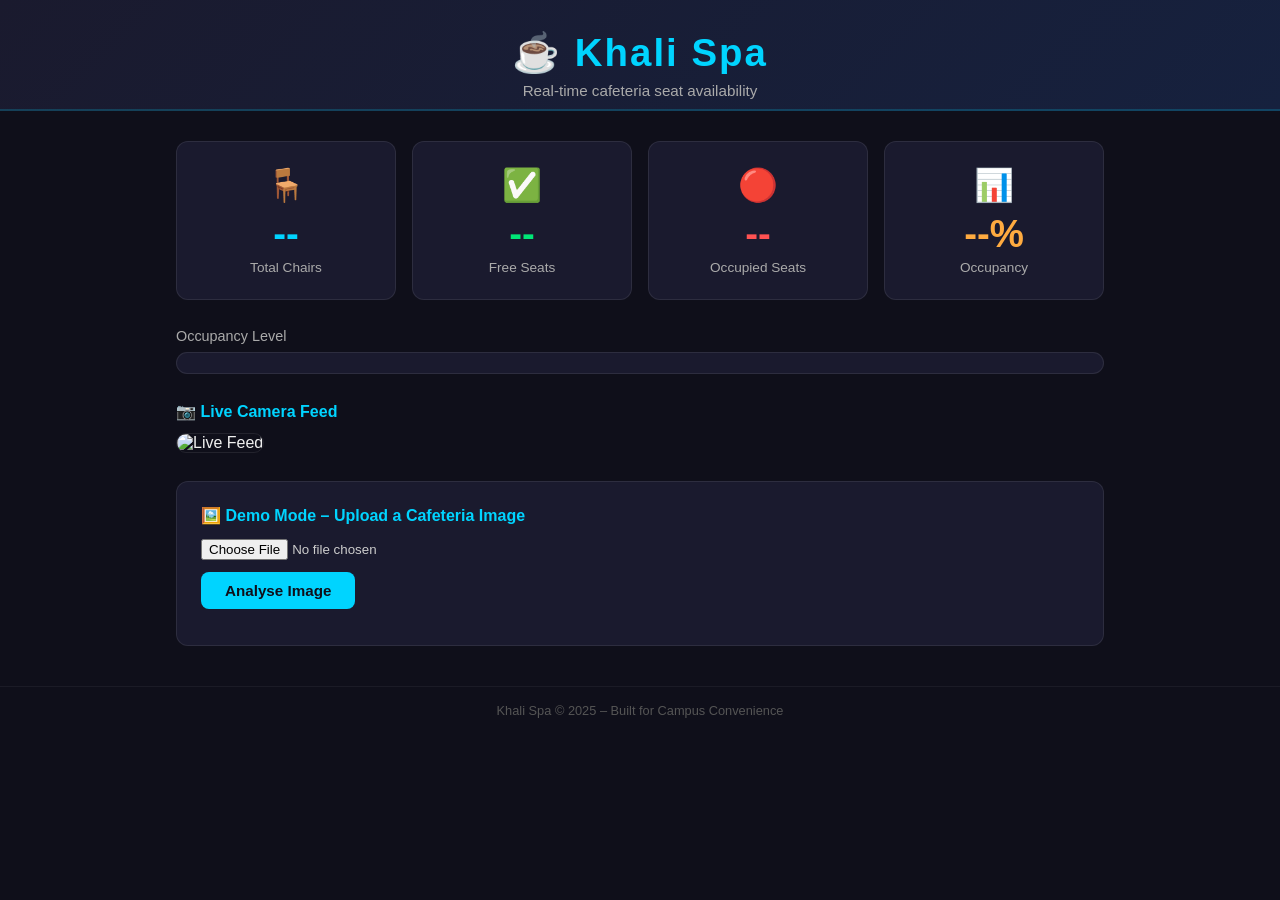
==== templates/index.html @ c9c17c33 "Initial commit - Khali Spot MVP" ====
<!DOCTYPE html>
<html lang="en">
<head>
  <meta charset="UTF-8" />
  <meta name="viewport" content="width=device-width, initial-scale=1.0"/>
  <title>Khali Spa – Cafeteria Seat Availability</title>
  <link rel="stylesheet" href="/static/css/style.css" />
</head>
<body>

  <header>
    <h1>☕ Khali Spa</h1>
    <p>Real-time cafeteria seat availability</p>
  </header>

  <main>

    <!-- ── Live Stats Cards ── -->
    <section class="stats-grid">
      <div class="card total">
        <span class="icon">🪑</span>
        <h2 id="total">--</h2>
        <p>Total Chairs</p>
      </div>
      <div class="card free">
        <span class="icon">✅</span>
        <h2 id="free">--</h2>
        <p>Free Seats</p>
      </div>
      <div class="card occupied">
        <span class="icon">🔴</span>
        <h2 id="occupied">--</h2>
        <p>Occupied Seats</p>
      </div>
      <div class="card percent">
        <span class="icon">📊</span>
        <h2 id="percent">--%</h2>
        <p>Occupancy</p>
      </div>
    </section>

    <!-- ── Progress Bar ── -->
    <section class="progress-section">
      <label>Occupancy Level</label>
      <div class="progress-bar-bg">
        <div class="progress-bar-fill" id="progressBar"></div>
      </div>
    </section>

    <!-- ── Live Camera Feed ── -->
    <section class="feed-section">
      <h3>📷 Live Camera Feed</h3>
      <img id="liveFeed" src="/snapshot" alt="Live Feed" />
    </section>

    <!-- ── Demo Upload Section ── -->
    <section class="demo-section">
      <h3>🖼️ Demo Mode – Upload a Cafeteria Image</h3>
      <input type="file" id="imageUpload" accept="image/*" />
      <button onclick="uploadImage()">Analyse Image</button>
      <p id="uploadStatus"></p>
      <img id="uploadedResult" src="" alt="" style="display:none;" />
    </section>

  </main>

  <footer>
    <p>Khali Spa &copy; 2025 – Built for Campus Convenience</p>
  </footer>

  <script src="/static/js/main.js"></script>
</body>
</html>
---- static/css/style.css ----
* {
  margin: 0;
  padding: 0;
  box-sizing: border-box;
}

body {
  font-family: 'Segoe UI', sans-serif;
  background: #0f0f1a;
  color: #f0f0f0;
  min-height: 100vh;
}

header {
  text-align: center;
  padding: 30px 20px 10px;
  background: linear-gradient(135deg, #1a1a2e, #16213e);
  border-bottom: 2px solid #00d4ff33;
}

header h1 {
  font-size: 2.4rem;
  color: #00d4ff;
  letter-spacing: 2px;
}

header p {
  color: #aaa;
  margin-top: 6px;
  font-size: 0.95rem;
}

main {
  max-width: 960px;
  margin: 30px auto;
  padding: 0 16px;
}

/* ── Stats Grid ── */
.stats-grid {
  display: grid;
  grid-template-columns: repeat(auto-fit, minmax(180px, 1fr));
  gap: 16px;
  margin-bottom: 28px;
}

.card {
  background: #1a1a2e;
  border-radius: 12px;
  padding: 24px 16px;
  text-align: center;
  border: 1px solid #ffffff15;
  transition: transform 0.2s;
}

.card:hover { transform: translateY(-4px); }

.card .icon { font-size: 2rem; }

.card h2 {
  font-size: 2.4rem;
  margin: 8px 0 4px;
}

.card p { color: #aaa; font-size: 0.85rem; }

.card.free   h2 { color: #00e676; }
.card.occupied h2 { color: #ff5252; }
.card.total  h2 { color: #00d4ff; }
.card.percent h2 { color: #ffab40; }

/* ── Progress Bar ── */
.progress-section {
  margin-bottom: 28px;
}

.progress-section label {
  display: block;
  margin-bottom: 8px;
  color: #aaa;
  font-size: 0.9rem;
}

.progress-bar-bg {
  background: #1a1a2e;
  border-radius: 50px;
  height: 22px;
  overflow: hidden;
  border: 1px solid #ffffff15;
}

.progress-bar-fill {
  height: 100%;
  width: 0%;
  background: linear-gradient(90deg, #00e676, #ffab40, #ff5252);
  border-radius: 50px;
  transition: width 0.6s ease;
}

/* ── Live Feed ── */
.feed-section {
  margin-bottom: 28px;
}

.feed-section h3 {
  margin-bottom: 12px;
  color: #00d4ff;
  font-size: 1rem;
}

.feed-section img {
  width: 100%;
  border-radius: 12px;
  border: 1px solid #ffffff15;
  max-height: 420px;
  object-fit: cover;
}

/* ── Demo Section ── */
.demo-section {
  background: #1a1a2e;
  border-radius: 12px;
  padding: 24px;
  border: 1px solid #ffffff15;
  margin-bottom: 40px;
}

.demo-section h3 {
  color: #00d4ff;
  margin-bottom: 14px;
  font-size: 1rem;
}

.demo-section input[type="file"] {
  display: block;
  margin-bottom: 12px;
  color: #ccc;
}

.demo-section button {
  background: #00d4ff;
  color: #0f0f1a;
  border: none;
  padding: 10px 24px;
  border-radius: 8px;
  font-size: 0.95rem;
  font-weight: bold;
  cursor: pointer;
  transition: opacity 0.2s;
}

.demo-section button:hover { opacity: 0.85; }

#uploadStatus {
  margin-top: 12px;
  color: #aaa;
  font-size: 0.9rem;
}

#uploadedResult {
  margin-top: 14px;
  width: 100%;
  border-radius: 10px;
}

/* ── Footer ── */
footer {
  text-align: center;
  padding: 16px;
  color: #555;
  font-size: 0.8rem;
  border-top: 1px solid #ffffff0d;
}
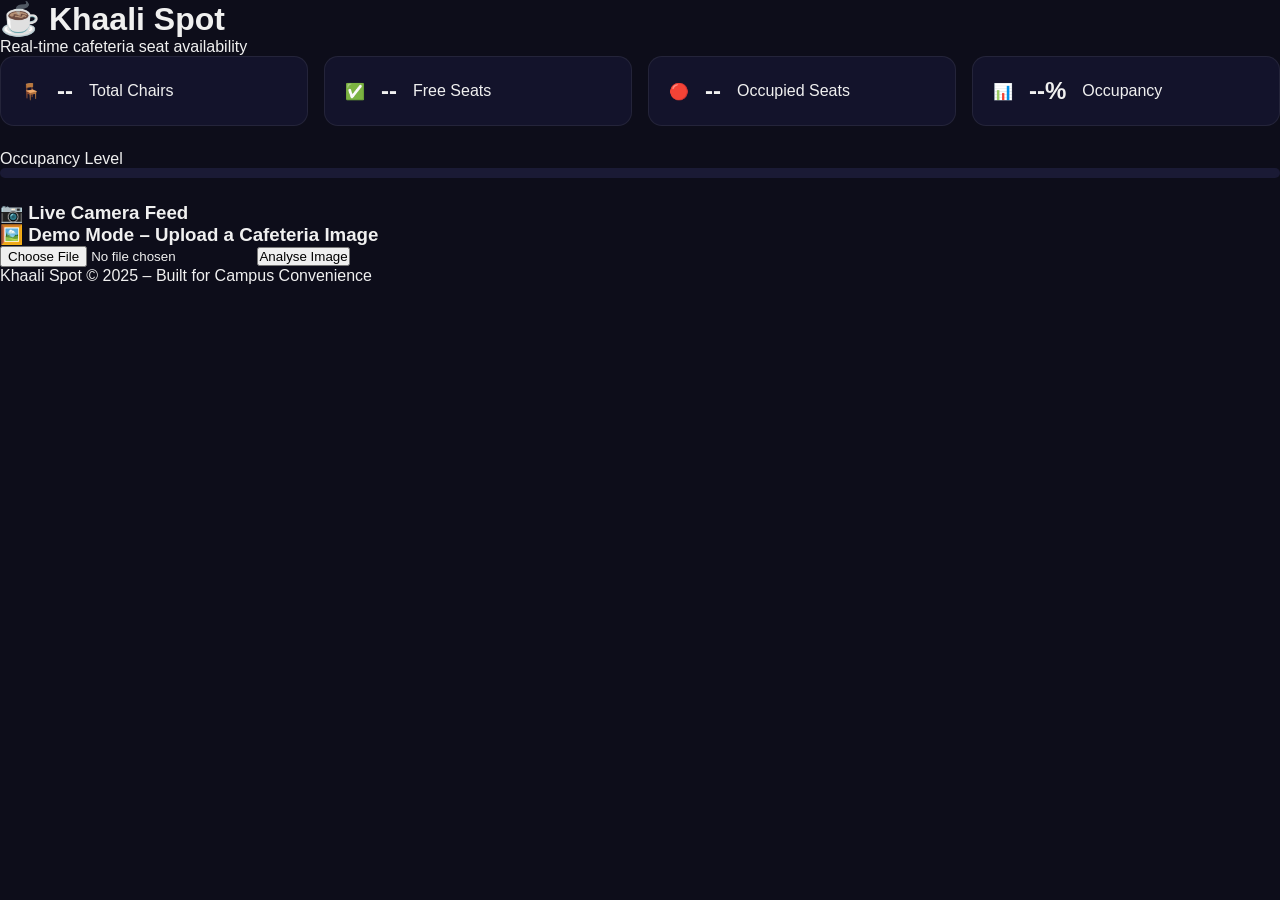
==== commit d7d918c8: "Add Dockerfile, update app.py and requirements for HF Spaces" ====
--- a/templates/index.html
+++ b/templates/index.html
@@ -3,13 +3,13 @@
 <head>
   <meta charset="UTF-8" />
   <meta name="viewport" content="width=device-width, initial-scale=1.0"/>
-  <title>Khali Spa – Cafeteria Seat Availability</title>
+  <title>Khaali Spot – Cafeteria Seat Availability</title>
   <link rel="stylesheet" href="/static/css/style.css" />
 </head>
 <body>
 
   <header>
-    <h1>☕ Khali Spa</h1>
+    <h1>☕ Khaali Spot</h1>
     <p>Real-time cafeteria seat availability</p>
   </header>
 
@@ -65,7 +65,7 @@
   </main>
 
   <footer>
-    <p>Khali Spa &copy; 2025 – Built for Campus Convenience</p>
+    <p>Khaali Spot &copy; 2025 – Built for Campus Convenience</p>
   </footer>
 
   <script src="/static/js/main.js"></script>
--- a/static/css/style.css
+++ b/static/css/style.css
@@ -1,173 +1,456 @@
-* {
-  margin: 0;
-  padding: 0;
-  box-sizing: border-box;
-}
-
-body {
-  font-family: 'Segoe UI', sans-serif;
-  background: #0f0f1a;
-  color: #f0f0f0;
+*, *::before, *::after { margin:0; padding:0; box-sizing:border-box; }
+
+:root {
+  --bg:        #0d0d1a;
+  --surface:   #13132b;
+  --surface2:  #1a1a35;
+  --border:    #ffffff12;
+  --accent:    #00d4ff;
+  --accent2:   #7b61ff;
+  --green:     #00e676;
+  --red:       #ff5252;
+  --orange:    #ffab40;
+  --text:      #f0f0f0;
+  --muted:     #888;
+  --sidebar-w: 240px;
+}
+
+body { font-family: 'Segoe UI', sans-serif; background: var(--bg); color: var(--text); }
+
+/* ════════════════════════════════════════════
+   LOGIN PAGE
+════════════════════════════════════════════ */
+.login-body {
   min-height: 100vh;
-}
-
-header {
+  display: flex;
+  align-items: center;
+  justify-content: center;
+  background: radial-gradient(ellipse at 30% 40%, #1a0533 0%, #0d0d1a 60%);
+}
+
+.login-container {
+  background: var(--surface);
+  border: 1px solid var(--border);
+  border-radius: 20px;
+  padding: 48px 40px;
+  width: 100%;
+  max-width: 420px;
+  box-shadow: 0 20px 60px #00000060;
+}
+
+.login-logo {
   text-align: center;
-  padding: 30px 20px 10px;
-  background: linear-gradient(135deg, #1a1a2e, #16213e);
-  border-bottom: 2px solid #00d4ff33;
-}
-
-header h1 {
-  font-size: 2.4rem;
-  color: #00d4ff;
+  margin-bottom: 36px;
+}
+
+.login-logo .logo-icon { font-size: 3rem; }
+
+.login-logo h1 {
+  font-size: 2rem;
+  color: var(--accent);
   letter-spacing: 2px;
-}
-
-header p {
-  color: #aaa;
-  margin-top: 6px;
+  margin: 8px 0 4px;
+}
+
+.login-logo p { color: var(--muted); font-size: 0.85rem; }
+
+.login-error {
+  background: #ff525220;
+  border: 1px solid #ff525240;
+  color: #ff8a80;
+  padding: 10px 14px;
+  border-radius: 8px;
+  font-size: 0.85rem;
+  margin-bottom: 20px;
+}
+
+.login-form .input-group { margin-bottom: 20px; }
+
+.login-form label {
+  display: block;
+  font-size: 0.8rem;
+  color: var(--muted);
+  margin-bottom: 6px;
+  text-transform: uppercase;
+  letter-spacing: 1px;
+}
+
+.login-form input {
+  width: 100%;
+  background: var(--surface2);
+  border: 1px solid var(--border);
+  border-radius: 10px;
+  padding: 12px 16px;
+  color: var(--text);
   font-size: 0.95rem;
-}
-
-main {
-  max-width: 960px;
-  margin: 30px auto;
-  padding: 0 16px;
-}
-
-/* ── Stats Grid ── */
+  outline: none;
+  transition: border-color 0.2s;
+}
+
+.login-form input:focus { border-color: var(--accent); }
+
+.login-btn {
+  width: 100%;
+  background: linear-gradient(135deg, var(--accent), var(--accent2));
+  color: #fff;
+  border: none;
+  padding: 14px;
+  border-radius: 10px;
+  font-size: 1rem;
+  font-weight: bold;
+  cursor: pointer;
+  margin-top: 8px;
+  transition: opacity 0.2s;
+}
+
+.login-btn:hover { opacity: 0.88; }
+
+.login-footer {
+  text-align: center;
+  color: #444;
+  font-size: 0.75rem;
+  margin-top: 28px;
+}
+
+/* ════════════════════════════════════════════
+   DASHBOARD LAYOUT
+════════════════════════════════════════════ */
+.dashboard-body { display: flex; min-height: 100vh; }
+
+/* ── Sidebar ── */
+.sidebar {
+  width: var(--sidebar-w);
+  background: var(--surface);
+  border-right: 1px solid var(--border);
+  display: flex;
+  flex-direction: column;
+  position: fixed;
+  top: 0; left: 0; bottom: 0;
+  z-index: 100;
+}
+
+.sidebar-logo {
+  display: flex;
+  align-items: center;
+  gap: 10px;
+  padding: 24px 20px;
+  border-bottom: 1px solid var(--border);
+}
+
+.sidebar-logo span { font-size: 1.6rem; }
+.sidebar-logo h2 { font-size: 1.1rem; color: var(--accent); letter-spacing: 1px; }
+
+.sidebar-nav {
+  flex: 1;
+  padding: 20px 12px;
+  display: flex;
+  flex-direction: column;
+  gap: 4px;
+}
+
+.nav-item {
+  display: flex;
+  align-items: center;
+  gap: 10px;
+  padding: 11px 14px;
+  border-radius: 10px;
+  color: var(--muted);
+  text-decoration: none;
+  font-size: 0.9rem;
+  transition: all 0.2s;
+}
+
+.nav-item:hover { background: var(--surface2); color: var(--text); }
+.nav-item.active { background: linear-gradient(135deg, #00d4ff20, #7b61ff20); color: var(--accent); border: 1px solid #00d4ff30; }
+
+.sidebar-user {
+  display: flex;
+  align-items: center;
+  gap: 10px;
+  padding: 16px 14px;
+  border-top: 1px solid var(--border);
+}
+
+.user-avatar {
+  width: 36px; height: 36px;
+  background: linear-gradient(135deg, var(--accent), var(--accent2));
+  border-radius: 50%;
+  display: flex; align-items: center; justify-content: center;
+  font-weight: bold; font-size: 0.9rem;
+  flex-shrink: 0;
+}
+
+.user-info { flex: 1; display: flex; flex-direction: column; }
+.user-name { font-size: 0.85rem; font-weight: 600; }
+.user-role { font-size: 0.72rem; color: var(--muted); }
+
+.logout-btn {
+  color: var(--muted);
+  font-size: 1.1rem;
+  text-decoration: none;
+  transition: color 0.2s;
+}
+.logout-btn:hover { color: var(--red); }
+
+/* ── Main Content ── */
+.main-content {
+  margin-left: var(--sidebar-w);
+  flex: 1;
+  display: flex;
+  flex-direction: column;
+  min-height: 100vh;
+}
+
+/* ── Top Header ── */
+.top-header {
+  display: flex;
+  align-items: center;
+  justify-content: space-between;
+  padding: 20px 28px;
+  border-bottom: 1px solid var(--border);
+  background: var(--surface);
+  position: sticky; top: 0; z-index: 50;
+}
+
+.header-left h2 { font-size: 1.2rem; }
+.breadcrumb { font-size: 0.75rem; color: var(--muted); display: block; margin-top: 2px; }
+
+.header-right { display: flex; align-items: center; gap: 14px; }
+
+.status-badge {
+  background: #00e67620;
+  color: var(--green);
+  border: 1px solid #00e67640;
+  padding: 5px 12px;
+  border-radius: 20px;
+  font-size: 0.78rem;
+  font-weight: 600;
+}
+
+.header-time { color: var(--muted); font-size: 0.8rem; }
+
+/* ── Sections ── */
+.section { display: none; padding: 28px; }
+.section.active { display: block; }
+
+/* ── Stat Cards ── */
 .stats-grid {
   display: grid;
-  grid-template-columns: repeat(auto-fit, minmax(180px, 1fr));
+  grid-template-columns: repeat(auto-fit, minmax(170px, 1fr));
   gap: 16px;
-  margin-bottom: 28px;
+  margin-bottom: 24px;
 }
 
 .card {
-  background: #1a1a2e;
-  border-radius: 12px;
-  padding: 24px 16px;
-  text-align: center;
-  border: 1px solid #ffffff15;
+  background: var(--surface);
+  border: 1px solid var(--border);
+  border-radius: 14px;
+  padding: 20px;
+  display: flex;
+  align-items: center;
+  gap: 16px;
   transition: transform 0.2s;
 }
 
-.card:hover { transform: translateY(-4px); }
-
-.card .icon { font-size: 2rem; }
-
-.card h2 {
-  font-size: 2.4rem;
-  margin: 8px 0 4px;
-}
-
-.card p { color: #aaa; font-size: 0.85rem; }
-
-.card.free   h2 { color: #00e676; }
-.card.occupied h2 { color: #ff5252; }
-.card.total  h2 { color: #00d4ff; }
-.card.percent h2 { color: #ffab40; }
+.card:hover { transform: translateY(-3px); }
+.card-icon { font-size: 2rem; }
+.card-info h2 { font-size: 2rem; font-weight: 700; }
+.card-info p  { color: var(--muted); font-size: 0.8rem; margin-top: 2px; }
+
+.card.free     .card-info h2 { color: var(--green); }
+.card.occupied .card-info h2 { color: var(--red); }
+.card.total    .card-info h2 { color: var(--accent); }
+.card.percent  .card-info h2 { color: var(--orange); }
 
 /* ── Progress Bar ── */
-.progress-section {
-  margin-bottom: 28px;
-}
-
-.progress-section label {
-  display: block;
+.progress-section { margin-bottom: 24px; }
+
+.progress-header {
+  display: flex;
+  justify-content: space-between;
+  font-size: 0.85rem;
+  color: var(--muted);
   margin-bottom: 8px;
-  color: #aaa;
-  font-size: 0.9rem;
 }
 
 .progress-bar-bg {
-  background: #1a1a2e;
+  background: var(--surface2);
   border-radius: 50px;
-  height: 22px;
+  height: 10px;
   overflow: hidden;
-  border: 1px solid #ffffff15;
 }
 
 .progress-bar-fill {
   height: 100%;
   width: 0%;
-  background: linear-gradient(90deg, #00e676, #ffab40, #ff5252);
+  background: linear-gradient(90deg, var(--green), var(--orange), var(--red));
   border-radius: 50px;
   transition: width 0.6s ease;
 }
 
-/* ── Live Feed ── */
-.feed-section {
-  margin-bottom: 28px;
-}
-
-.feed-section h3 {
-  margin-bottom: 12px;
-  color: #00d4ff;
-  font-size: 1rem;
-}
-
-.feed-section img {
-  width: 100%;
-  border-radius: 12px;
-  border: 1px solid #ffffff15;
-  max-height: 420px;
-  object-fit: cover;
-}
-
-/* ── Demo Section ── */
-.demo-section {
-  background: #1a1a2e;
-  border-radius: 12px;
-  padding: 24px;
-  border: 1px solid #ffffff15;
-  margin-bottom: 40px;
-}
-
-.demo-section h3 {
-  color: #00d4ff;
+/* ── Feed + Upload Grid ── */
+.feed-upload-grid {
+  display: grid;
+  grid-template-columns: 1fr 320px;
+  gap: 20px;
+}
+
+.feed-box, .quick-upload-box {
+  background: var(--surface);
+  border: 1px solid var(--border);
+  border-radius: 14px;
+  padding: 20px;
+}
+
+.box-header {
+  display: flex;
+  justify-content: space-between;
+  align-items: center;
   margin-bottom: 14px;
-  font-size: 1rem;
-}
-
-.demo-section input[type="file"] {
-  display: block;
-  margin-bottom: 12px;
-  color: #ccc;
-}
-
-.demo-section button {
-  background: #00d4ff;
-  color: #0f0f1a;
+}
+
+.box-header h3 { font-size: 0.95rem; }
+.refresh-tag { font-size: 0.75rem; color: var(--muted); }
+
+.feed-wrapper { position: relative; min-height: 200px; }
+
+#liveFeed {
+  width: 100%;
+  border-radius: 10px;
+  display: none;
+}
+
+.feed-placeholder {
+  background: var(--surface2);
+  border-radius: 10px;
+  padding: 60px 20px;
+  text-align: center;
+  color: var(--muted);
+  font-size: 0.9rem;
+}
+
+.upload-hint { color: var(--muted); font-size: 0.85rem; margin-bottom: 16px; line-height: 1.6; }
+
+.upload-label {
+  display: inline-flex;
+  align-items: center;
+  gap: 8px;
+  background: var(--surface2);
+  border: 1px dashed #ffffff30;
+  padding: 10px 18px;
+  border-radius: 8px;
+  cursor: pointer;
+  font-size: 0.85rem;
+  color: var(--accent);
+  transition: border-color 0.2s;
+}
+
+.upload-label:hover { border-color: var(--accent); }
+
+.upload-filename {
+  color: var(--muted);
+  font-size: 0.78rem;
+  margin: 8px 0 12px;
+}
+
+.analyse-btn {
+  width: 100%;
+  background: linear-gradient(135deg, var(--accent), var(--accent2));
+  color: #fff;
   border: none;
-  padding: 10px 24px;
-  border-radius: 8px;
-  font-size: 0.95rem;
+  padding: 11px;
+  border-radius: 10px;
+  font-size: 0.9rem;
   font-weight: bold;
   cursor: pointer;
   transition: opacity 0.2s;
 }
 
-.demo-section button:hover { opacity: 0.85; }
-
-#uploadStatus {
-  margin-top: 12px;
-  color: #aaa;
+.analyse-btn:hover { opacity: 0.85; }
+
+.upload-status {
+  margin-top: 10px;
+  font-size: 0.82rem;
+  color: var(--muted);
+  min-height: 20px;
+}
+
+/* ── Section Card (used in upload, history, settings, about) ── */
+.section-card {
+  background: var(--surface);
+  border: 1px solid var(--border);
+  border-radius: 14px;
+  padding: 28px;
+}
+
+.section-card h3 { margin-bottom: 12px; }
+
+/* ── History Table ── */
+.history-table {
+  width: 100%;
+  border-collapse: collapse;
+  margin-top: 10px;
+  font-size: 0.85rem;
+}
+
+.history-table th {
+  text-align: left;
+  padding: 10px 14px;
+  color: var(--muted);
+  border-bottom: 1px solid var(--border);
+  font-weight: 600;
+  font-size: 0.78rem;
+  text-transform: uppercase;
+}
+
+.history-table td {
+  padding: 10px 14px;
+  border-bottom: 1px solid var(--border);
+  color: var(--text);
+}
+
+.history-table tr:last-child td { border-bottom: none; }
+
+/* ── Settings ── */
+.settings-group {
+  display: flex;
+  justify-content: space-between;
+  align-items: center;
+  padding: 16px 0;
+  border-bottom: 1px solid var(--border);
   font-size: 0.9rem;
 }
 
-#uploadedResult {
-  margin-top: 14px;
-  width: 100%;
-  border-radius: 10px;
-}
-
-/* ── Footer ── */
-footer {
-  text-align: center;
-  padding: 16px;
-  color: #555;
-  font-size: 0.8rem;
-  border-top: 1px solid #ffffff0d;
-}
+.slider { width: 160px; accent-color: var(--accent); }
+
+.settings-select {
+  background: var(--surface2);
+  border: 1px solid var(--border);
+  color: var(--text);
+  padding: 6px 12px;
+  border-radius: 8px;
+  font-size: 0.85rem;
+}
+
+.toggle { position: relative; display: inline-block; width: 44px; height: 24px; }
+.toggle input { opacity: 0; width: 0; height: 0; }
+.toggle-slider {
+  position: absolute; inset: 0;
+  background: var(--surface2);
+  border-radius: 24px;
+  cursor: pointer;
+  transition: 0.3s;
+}
+.toggle-slider::before {
+  content: '';
+  position: absolute;
+  width: 18px; height: 18px;
+  left: 3px; bottom: 3px;
+  background: white;
+  border-radius: 50%;
+  transition: 0.3s;
+}
+.toggle input:checked + .toggle-slider { background: var(--accent); }
+.toggle input:checked + .toggle-slider::before { transform: translateX(20px); }
+
+.settings-group .analyse-btn { width: auto; padding: 11px 28px; margin-top: 20px; }
